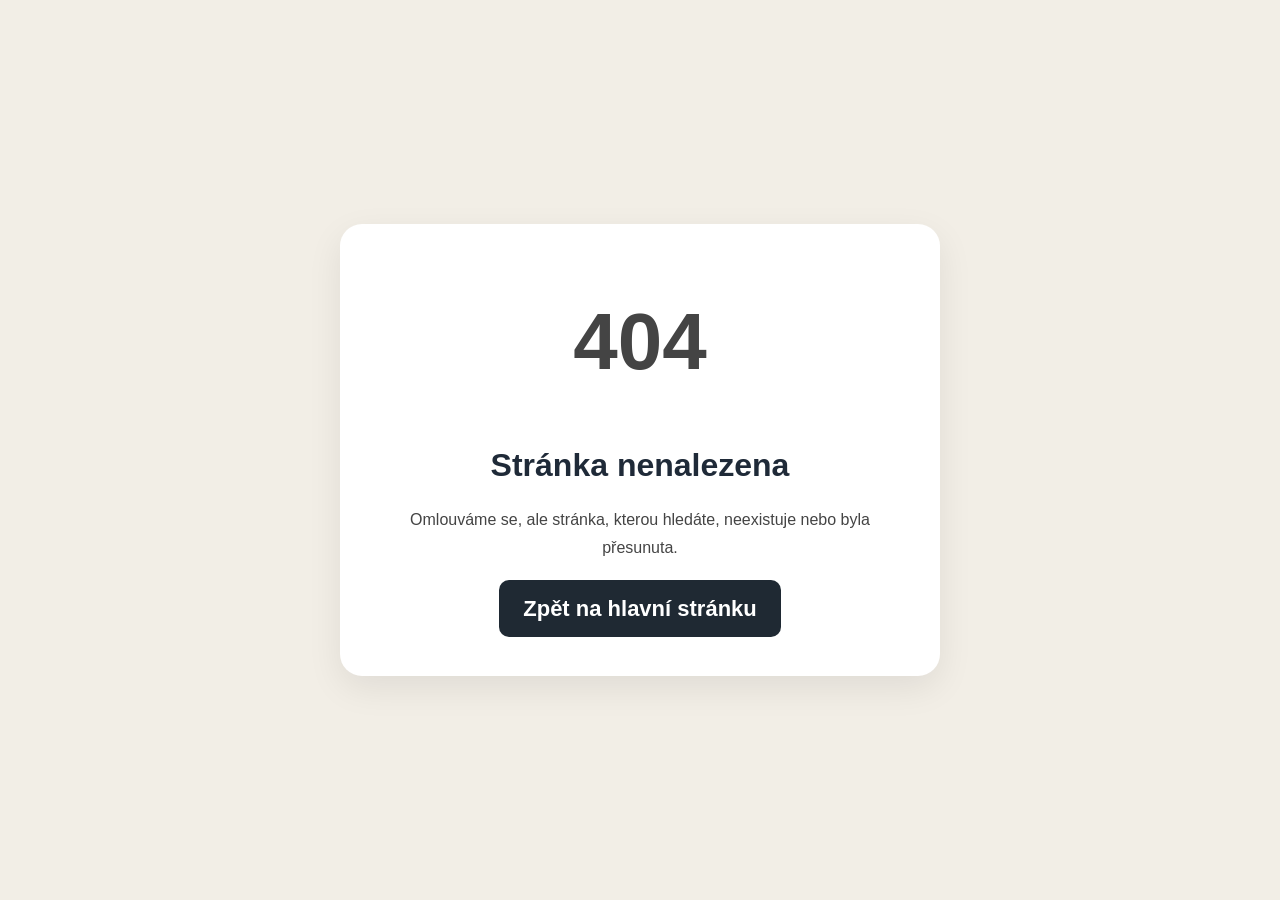
==== 404/index.html @ 888dba11 "pridani 404 stranky" ====
<!DOCTYPE html>
<html lang="cs">
<head>
  <meta charset="UTF-8">
  <meta name="viewport" content="width=device-width, initial-scale=1.0">
  <title>Stránka nenalezena | Dominik Anděl</title>
  <meta name="robots" content="noindex, follow">
  <link rel="stylesheet" href="../style.css">
</head>
<body>

<main class="error-page">
  <div class="error-box">
    <p class="error-code">404</p>
    <h1>Stránka nenalezena</h1>
    <p>
      Omlouváme se, ale stránka, kterou hledáte, neexistuje
      nebo byla přesunuta.
    </p>

    <a class="main-btn" href="/">Zpět na hlavní stránku</a>
  </div>
</main>

</body>
</html>
---- style.css ----
* {
  margin: 0;
  padding: 0;
  box-sizing: border-box;
  transition: all 0.25s ease;
}

html {
  scroll-behavior: smooth;
}

body {
  font-family: Arial, sans-serif;
  background: #f5f1ea;
  color: #1f2933;
  line-height: 1.6;
}

.header {
  background: #ffffff;
  padding: 18px 7%;
  display: flex;
  justify-content: space-between;
  align-items: center;
  gap: 20px;
  position: sticky;
  top: 0;
  z-index: 100;
  box-shadow: 0 4px 18px rgba(0, 0, 0, 0.08);
}

.logo {
  display: flex;
  align-items: center;
  gap: 14px;
}

.logo span {
  background: #1f2933;
  color: white;
  width: 52px;
  height: 52px;
  border-radius: 50%;
  display: grid;
  place-items: center;
  font-weight: bold;
  font-size: 22px;
}

.logo h2 {
  font-size: 22px;
  text-transform: uppercase;
}

.logo p {
  font-size: 13px;
  color: #666;
}

nav a {
  color: #1f2933;
  text-decoration: none;
  margin: 0 10px;
  font-weight: bold;
  position: relative;
}

nav a::after {
  content: "";
  position: absolute;
  left: 0;
  bottom: -6px;
  width: 0;
  height: 3px;
  background: #c88a1a;
}

nav a:hover {
  color: #c88a1a;
}

nav a:hover::after {
  width: 100%;
}

.phone-top {
  background: #1f2933;
  color: white;
  padding: 13px 20px;
  border-radius: 10px;
  text-decoration: none;
  font-size: 21px;
  font-weight: bold;
}

.phone-top:hover {
  background: #111827;
  transform: translateY(-3px);
  box-shadow: 0 10px 25px rgba(0,0,0,0.25);
}

.hero {
  min-height: 80vh;
  padding: 70px 7%;
  display: grid;
  grid-template-columns: 1fr 1fr;
  align-items: center;
  gap: 45px;
  background: linear-gradient(120deg, #f5f1ea 0%, #f5f1ea 55%, #e4e9ee 55%, #e4e9ee 100%);
}

.hero-text {
  animation: fadeUp 0.8s ease forwards;
}

.tag {
  display: inline-block;
  background: #c88a1a;
  color: white;
  padding: 8px 15px;
  border-radius: 30px;
  font-weight: bold;
  margin-bottom: 18px;
}

.hero h1 {
  font-size: 50px;
  line-height: 1.1;
  text-transform: uppercase;
  margin-bottom: 22px;
}

.hero-text p {
  font-size: 20px;
  margin-bottom: 28px;
}

.hero-buttons {
  display: flex;
  gap: 15px;
  flex-wrap: wrap;
}

.main-btn,
.second-btn {
  padding: 16px 24px;
  border-radius: 10px;
  text-decoration: none;
  font-weight: bold;
}

.main-btn {
  background: #1f2933;
  color: white;
  font-size: 22px;
}

.second-btn {
  background: #c88a1a;
  color: white;
}

.main-btn:hover {
  background: #111827;
  transform: translateY(-3px);
  box-shadow: 0 10px 25px rgba(0,0,0,0.25);
}

.second-btn:hover {
  background: #a66f10;
  transform: translateY(-3px);
  box-shadow: 0 10px 25px rgba(0,0,0,0.18);
}

.hero-image {
  animation: fadeUp 0.8s ease forwards;
}

.hero-image img {
  width: 100%;
  height: 470px;
  object-fit: cover;
  border-radius: 22px;
  box-shadow: 0 16px 40px rgba(0, 0, 0, 0.22);
}

.hero-image img:hover {
  transform: scale(1.02);
}

.section {
  padding: 70px 7%;
}

.section h2 {
  text-align: center;
  font-size: 36px;
  text-transform: uppercase;
  margin-bottom: 40px;
}

.section h2::after {
  content: "";
  display: block;
  width: 90px;
  height: 5px;
  background: #c88a1a;
  margin: 12px auto 0;
  border-radius: 5px;
}

.cards {
  display: grid;
  grid-template-columns: repeat(4, 1fr);
  gap: 25px;
}

.card {
  background: white;
  padding: 32px 25px;
  border-radius: 16px;
  text-align: center;
  box-shadow: 0 8px 22px rgba(0, 0, 0, 0.08);
  border: 2px solid transparent;
  animation: fadeUp 0.8s ease forwards;
}

.card:hover {
  transform: translateY(-8px);
  border-color: #c88a1a;
  box-shadow: 0 15px 35px rgba(0, 0, 0, 0.15);
}

.card h3 {
  font-size: 22px;
  margin-bottom: 12px;
}

.card p {
  color: #555;
}

.price-section {
  background: #ebe5da;
}

.price-box {
  max-width: 950px;
  margin: 0 auto;
}

table {
  width: 100%;
  border-collapse: collapse;
  background: white;
  border-radius: 16px;
  overflow: hidden;
  box-shadow: 0 8px 22px rgba(0, 0, 0, 0.08);
}

th {
  background: #1f2933;
  color: white;
  text-align: left;
  padding: 16px;
  font-size: 18px;
}

td {
  padding: 15px 16px;
  border-bottom: 1px solid #ddd;
  font-size: 17px;
}

tr:nth-child(even) {
  background: #f7f4ef;
}

tr:hover {
  background: #efe2c2;
}

.price-note {
  background: #1f2933;
  color: white;
  padding: 20px;
  border-radius: 14px;
  margin-top: 22px;
  font-size: 17px;
}

.gallery {
  display: grid;
  grid-template-columns: repeat(5, 1fr);
  gap: 18px;
}

.gallery img {
  width: 100%;
  height: 220px;
  object-fit: cover;
  border-radius: 15px;
  box-shadow: 0 8px 22px rgba(0, 0, 0, 0.12);
  cursor: pointer;
  animation: fadeUp 0.8s ease forwards;
}

.gallery img:hover {
  transform: scale(1.04);
  box-shadow: 0 15px 35px rgba(0, 0, 0, 0.25);
}

.contact-section {
  background: #ebe5da;
}

.contact-wrapper {
  background: white;
  border-radius: 18px;
  padding: 35px;
  display: grid;
  grid-template-columns: 1fr 2fr;
  gap: 35px;
  max-width: 1050px;
  margin: 0 auto;
  box-shadow: 0 8px 22px rgba(0, 0, 0, 0.08);
  animation: fadeUp 0.8s ease forwards;
}

.contact-info h3 {
  font-size: 30px;
  margin-bottom: 10px;
}

.big-phone {
  display: inline-block;
  background: #1f2933;
  color: white;
  text-decoration: none;
  font-size: 28px;
  font-weight: bold;
  padding: 16px 22px;
  border-radius: 12px;
  margin: 25px 0;
}

.big-phone:hover {
  background: #111827;
  transform: translateY(-3px);
  box-shadow: 0 10px 25px rgba(0,0,0,0.25);
}

form {
  display: grid;
  gap: 15px;
}

input,
textarea {
  width: 100%;
  padding: 16px;
  border: 1px solid #ccc;
  border-radius: 10px;
  font-size: 17px;
  background: white;
}

input:focus,
textarea:focus {
  outline: none;
  border-color: #c88a1a;
  box-shadow: 0 0 0 3px rgba(200, 138, 26, 0.18);
}

textarea {
  min-height: 140px;
  resize: vertical;
}

button {
  background: #c88a1a;
  color: white;
  border: none;
  padding: 17px;
  border-radius: 10px;
  font-size: 18px;
  font-weight: bold;
  cursor: pointer;
}

button:hover {
  background: #111827;
  transform: translateY(-3px);
  box-shadow: 0 10px 25px rgba(0,0,0,0.25);
}

footer {
  background: #1f2933;
  color: white;
  text-align: center;
  padding: 22px;
}

@keyframes fadeUp {
  from {
    opacity: 0;
    transform: translateY(25px);
  }

  to {
    opacity: 1;
    transform: translateY(0);
  }
}

/* Tablet */
@media (max-width: 1000px) {
  .header {
    flex-direction: column;
  }

  nav {
    text-align: center;
  }

  .hero {
    grid-template-columns: 1fr;
    text-align: center;
  }

  .hero h1 {
    font-size: 38px;
  }

  .hero-buttons {
    justify-content: center;
  }

  .cards {
    grid-template-columns: repeat(2, 1fr);
  }

  .gallery {
    grid-template-columns: repeat(2, 1fr);
  }

  .contact-wrapper {
    grid-template-columns: 1fr;
  }
}

/* Mobil */
@media (max-width: 600px) {
  .section,
  .hero,
  .header {
    padding-left: 5%;
    padding-right: 5%;
  }

  .hero h1 {
    font-size: 31px;
  }

  .hero-text p {
    font-size: 18px;
  }

  .cards {
    grid-template-columns: 1fr;
  }

  .gallery {
    grid-template-columns: 1fr;
  }

  .phone-top,
  .main-btn,
  .big-phone {
    font-size: 20px;
  }

  .hero-image img {
    height: 320px;
  }
}

/*upravení MENU, aby bylo na kraji atd...*/

.header {
  display: flex;
  align-items: center;
  justify-content: space-between;
  padding: 20px 60px;
  background: white;
  position: sticky;
  top: 0;
  z-index: 1000;
}

.menu-toggle {
  padding: 10px 16px;
  border: none;
  border-radius: 8px;
  background: #111;
  color: white;
  font-size: 15px;
  cursor: pointer;
}

.menu-toggle {
  margin-left: auto;
}

.menu-toggle:hover {
  background: #333;
}

.nav-menu {
  display: none;
  position: absolute;
  top: 80px;
  right: 60px;
  background: white;
  flex-direction: column;
  gap: 14px;
  padding: 18px;
  border-radius: 12px;
  box-shadow: 0 10px 25px rgba(0,0,0,0.15);
}

.nav-menu.active {
  display: flex;
}

.nav-menu a {
  color: #111;
  text-decoration: none;
  font-weight: 600;
}

.nav-menu a:hover {
  color: #666;
}

/*upravení galerie, aby se zvětšovala a aby se dalo kliknout na obrázek a zvětšil se...*/

.lightbox-arrow {
  position: absolute;
  top: 50%;
  transform: translateY(-50%);
  color: white;
  font-size: 60px;
  cursor: pointer;
  user-select: none;
  padding: 15px;
}

.lightbox-arrow:hover {
  color: #ddd;
}

.prev {
  left: 30px;
}

.next {
  right: 30px;
}


/*upravení obrázku*/

.gallery img {
  cursor: pointer;
}

.lightbox {
  display: none;
  position: fixed;
  inset: 0;
  z-index: 9999;
  background: rgba(0, 0, 0, 0.85);
  justify-content: center;
  align-items: center;
  padding: 20px;
}

.lightbox.active {
  display: flex;
}

.lightbox img {
  max-width: 90%;
  max-height: 85vh;
  border-radius: 14px;
  box-shadow: 0 20px 50px rgba(0, 0, 0, 0.4);
}

.lightbox-close {
  position: absolute;
  top: 25px;
  right: 35px;
  color: white;
  font-size: 48px;
  cursor: pointer;
  font-weight: bold;
}

.lightbox-close:hover {
  color: #ddd;
}


/*Upravení MENU na mobilu*/

@media (max-width: 768px) {
  .header {
    padding: 14px 18px;
    flex-wrap: wrap;
  }

  .logo h2 {
    font-size: 18px;
  }

  .logo p {
    font-size: 12px;
  }

  .menu-toggle {
    margin-left: auto;
    padding: 9px 13px;
    font-size: 14px;
  }

  .nav-menu {
    top: 100%;
    left: 18px;
    right: 18px;
    width: auto;
    padding: 16px;
    border-radius: 14px;
    align-items: stretch;
  }

  .nav-menu a {
    padding: 12px;
    border-radius: 8px;
    background: #f5f5f5;
    text-align: center;
  }

  .nav-menu a:hover {
    background: #e9e9e9;
  }
}


/*kontakt.php a jeho css*/
.result-page {
  min-height: 100vh;
  display: flex;
  justify-content: center;
  align-items: center;
  background: #f4f1ec;
  padding: 30px;
}

.result-card {
  max-width: 720px;
  width: 100%;
  background: white;
  padding: 40px;
  border-radius: 22px;
  box-shadow: 0 20px 50px rgba(0,0,0,0.12);
  text-align: center;
}

.result-card h1 {
  margin-bottom: 12px;
}

.result-card p {
  color: #555;
  margin-bottom: 25px;
}

.result-icon {
  width: 70px;
  height: 70px;
  border-radius: 50%;
  margin: 0 auto 20px;
  display: flex;
  justify-content: center;
  align-items: center;
  font-size: 38px;
  font-weight: bold;
  color: white;
}

.result-icon.success {
  background: #2e7d32;
}

.result-icon.error {
  background: #c62828;
}

.result-table {
  text-align: left;
  margin: 25px 0;
  background: #f7f7f7;
  border-radius: 14px;
  overflow: hidden;
}

.result-table div {
  padding: 14px 18px;
  border-bottom: 1px solid #ddd;
}

.result-table div:last-child {
  border-bottom: none;
}


/*Ochrana osobních údajů a jeho css*/
.footer {
    display: flex;
    justify-content: center;
    align-items: center;
    gap: 10px;
    flex-wrap: wrap;

    padding: 25px 15px;
    background: #1f2a38;
    color: white;
}

.footer-link {
    color: #d89b1d;
    text-decoration: none;
    font-weight: 600;
    transition: 0.3s;
}

.footer-link:hover {
    color: white;
    text-decoration: underline;
}


/*Oprava pro index.html a ochrana osobních údajů, aby bylo vše na stejné úrovni a vypadalo to lépe.*/
.gdpr-container {
    max-width: 850px;
    margin: 60px auto;
    padding: 45px 50px;
    background: #ffffff;
    border-radius: 22px;
    box-shadow: 0 12px 35px rgba(0,0,0,0.08);
}

.gdpr-container h1 {
    font-size: 36px;
    margin-bottom: 15px;
    color: #1f2a38;
}

.gdpr-container > p:first-of-type {
    font-size: 17px;
    color: #555;
    margin-bottom: 35px;
}

.gdpr-container h2 {
    margin-top: 32px;
    margin-bottom: 8px;
    font-size: 22px;
    color: #c58a17;
}

.gdpr-container p {
    line-height: 1.75;
    color: #2f2f2f;
    margin-bottom: 12px;
}

.gdpr-container a {
    color: #c58a17;
    font-weight: 600;
}

.back-btn {
    display: inline-block;
    margin-top: 35px;
    padding: 13px 22px;
    background: #c58a17;
    color: #ffffff !important;
    text-decoration: none;
    border-radius: 10px;
    font-weight: 600;
    transition: 0.25s;
}

.back-btn:hover {
    background: #a87311;
    transform: translateY(-2px);
}


/*Oprava pro index.html a ochrana osobních údajů, aby bylo vše na stejné úrovni a vypadalo to lépe.*/
.gdpr-contact-box {
    margin-top: 35px;
    padding: 22px 25px;
    background: #f7f1e8;
    border-left: 5px solid #c58a17;
    border-radius: 14px;
}

.gdpr-contact-box h2 {
    margin-top: 0;
}


/*další index.html pro 404*/
.error-page {
    min-height: 100vh;
    display: flex;
    justify-content: center;
    align-items: center;
    padding: 30px;
    background: #f2eee6;
}

.error-box {
    max-width: 600px;
    text-align: center;
    background: #ffffff;
    padding: 50px 40px;
    border-radius: 22px;
    box-shadow: 0 12px 35px rgba(0,0,0,0.08);
}

.error-code {
    font-size: 80px;
    font-weight: 800;
    color: #c58a17;
    margin: 0;
}

.error-box h1 {
    margin: 10px 0 15px;
    color: #1f2a38;
}

.error-box p {
    color: #444;
    line-height: 1.7;
    margin-bottom: 30px;
}
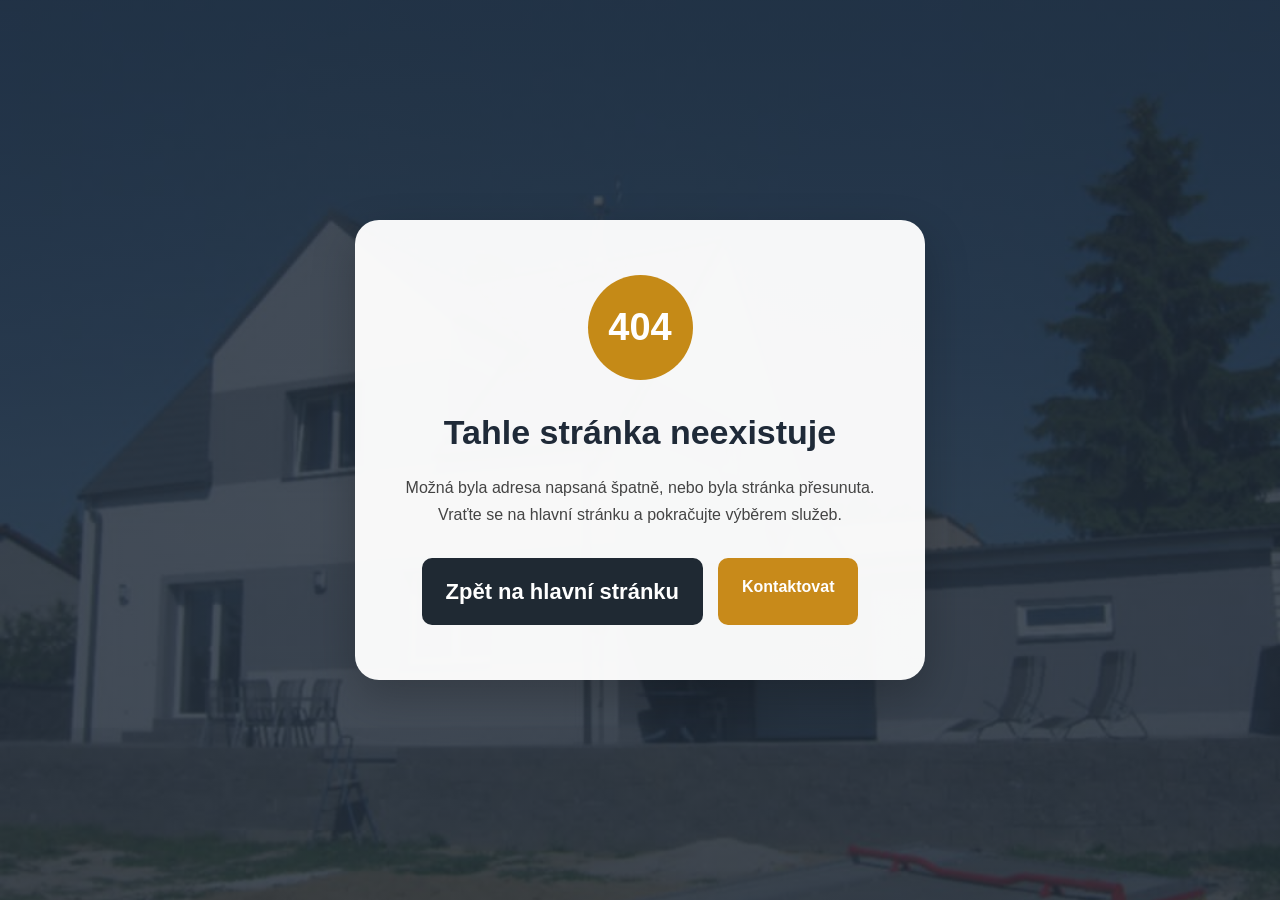
==== commit eb32d12d: "upraveni 404 stranky" ====
--- a/404/index.html
+++ b/404/index.html
@@ -11,14 +11,19 @@
 
 <main class="error-page">
   <div class="error-box">
-    <p class="error-code">404</p>
-    <h1>Stránka nenalezena</h1>
+    <div class="error-badge">404</div>
+
+    <h1>Tahle stránka neexistuje</h1>
+
     <p>
-      Omlouváme se, ale stránka, kterou hledáte, neexistuje
-      nebo byla přesunuta.
+      Možná byla adresa napsaná špatně, nebo byla stránka přesunuta.
+      Vraťte se na hlavní stránku a pokračujte výběrem služeb.
     </p>
 
-    <a class="main-btn" href="/">Zpět na hlavní stránku</a>
+    <div class="error-actions">
+      <a class="main-btn" href="/">Zpět na hlavní stránku</a>
+      <a class="second-btn" href="/#kontakt">Kontaktovat</a>
+    </div>
   </div>
 </main>
 
--- a/style.css
+++ b/style.css
@@ -829,33 +829,58 @@
     display: flex;
     justify-content: center;
     align-items: center;
+
     padding: 30px;
-    background: #f2eee6;
+    background:
+        linear-gradient(rgba(31, 42, 56, 0.82), rgba(31, 42, 56, 0.82)),
+        url("images/hero-fasada.jpg") center/cover no-repeat;
 }
 
 .error-box {
-    max-width: 600px;
+    max-width: 620px;
     text-align: center;
-    background: #ffffff;
-    padding: 50px 40px;
-    border-radius: 22px;
-    box-shadow: 0 12px 35px rgba(0,0,0,0.08);
-}
-
-.error-code {
-    font-size: 80px;
+
+    background: rgba(255, 255, 255, 0.96);
+    padding: 55px 45px;
+
+    border-radius: 24px;
+    box-shadow: 0 18px 45px rgba(0, 0, 0, 0.22);
+}
+
+.error-badge {
+    display: inline-flex;
+    justify-content: center;
+    align-items: center;
+
+    width: 105px;
+    height: 105px;
+    margin-bottom: 25px;
+
+    border-radius: 50%;
+    background: #c58a17;
+    color: #ffffff;
+
+    font-size: 38px;
     font-weight: 800;
-    color: #c58a17;
-    margin: 0;
 }
 
 .error-box h1 {
-    margin: 10px 0 15px;
+    margin-bottom: 15px;
     color: #1f2a38;
+    font-size: 34px;
 }
 
 .error-box p {
+    max-width: 480px;
+    margin: 0 auto 30px;
+
     color: #444;
     line-height: 1.7;
-    margin-bottom: 30px;
+}
+
+.error-actions {
+    display: flex;
+    justify-content: center;
+    gap: 15px;
+    flex-wrap: wrap;
 }
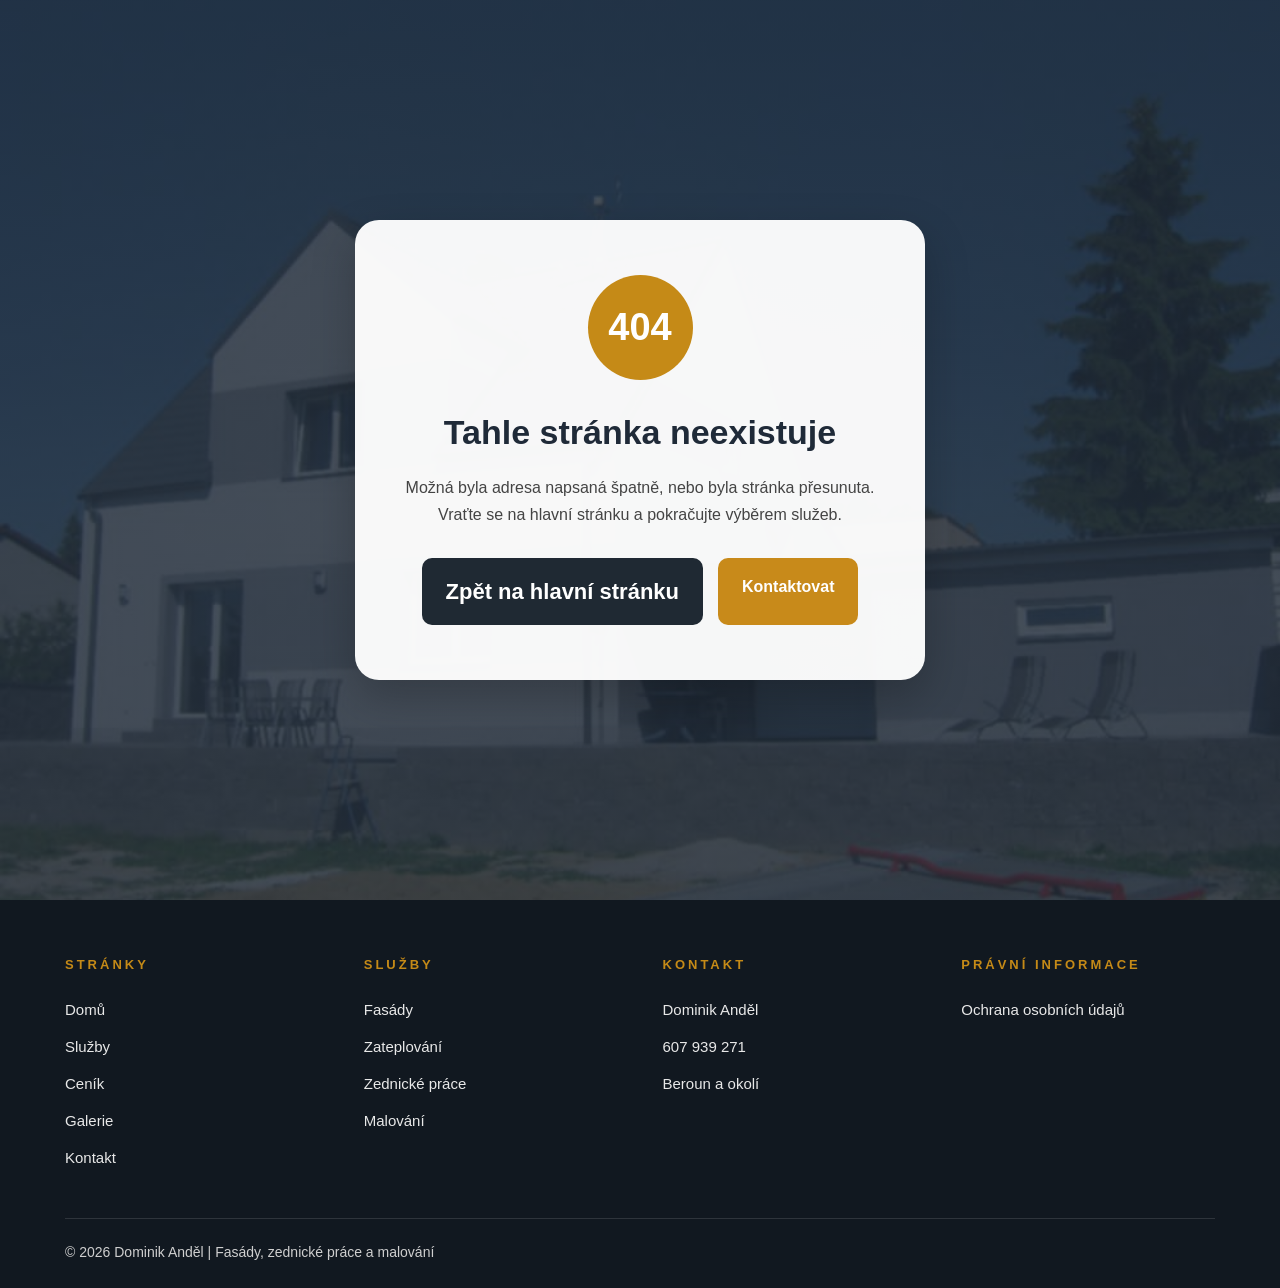
==== commit baf4cd7f: "uprava footeru" ====
--- a/404/index.html
+++ b/404/index.html
@@ -26,6 +26,46 @@
     </div>
   </div>
 </main>
+<footer class="site-footer">
+  <div class="footer-content">
+
+    <div class="footer-column">
+      <h3>Stránky</h3>
+      <a href="/">Domů</a>
+      <a href="/#sluzby">Služby</a>
+      <a href="/#cenik">Ceník</a>
+      <a href="/#galerie">Galerie</a>
+      <a href="/#kontakt">Kontakt</a>
+    </div>
+
+    <div class="footer-column">
+      <h3>Služby</h3>
+      <a href="/#sluzby">Fasády</a>
+      <a href="/#sluzby">Zateplování</a>
+      <a href="/#sluzby">Zednické práce</a>
+      <a href="/#sluzby">Malování</a>
+    </div>
+
+    <div class="footer-column">
+      <h3>Kontakt</h3>
+      <p>Dominik Anděl</p>
+      <a href="tel:+420607939271">607&nbsp;939&nbsp;271</a>
+      <p>Beroun a okolí</p>
+    </div>
+
+    <div class="footer-column">
+      <h3>Právní informace</h3>
+      <a href="/ochrana-osobnich-udaju.html">Ochrana osobních údajů</a>
+    </div>
+
+  </div>
+
+  <div class="footer-bottom">
+    <p>© 2026 Dominik Anděl | Fasády, zednické práce a malování</p>
+  </div>
+</footer>
+
+ <!-- Skript pro mobilní menu -->
 
 </body>
 </html>
--- a/style.css
+++ b/style.css
@@ -394,12 +394,72 @@
   box-shadow: 0 10px 25px rgba(0,0,0,0.25);
 }
 
-footer {
-  background: #1f2933;
-  color: white;
-  text-align: center;
-  padding: 22px;
-}
+/*Lepší úorava footeru*/
+.site-footer {
+    background: #111820;
+    color: #ffffff;
+    padding: 55px 20px 25px;
+}
+
+.footer-content {
+    max-width: 1150px;
+    margin: 0 auto;
+    display: grid;
+    grid-template-columns: repeat(4, 1fr);
+    gap: 45px;
+}
+
+.footer-column h3 {
+    font-size: 13px;
+    text-transform: uppercase;
+    letter-spacing: 3px;
+    color: #c58a17;
+    margin-bottom: 22px;
+}
+
+.footer-column a,
+.footer-column p {
+    display: block;
+    color: #e8e8e8;
+    text-decoration: none;
+    margin-bottom: 13px;
+    font-size: 15px;
+}
+
+.footer-column a:hover {
+    color: #c58a17;
+}
+
+.footer-bottom {
+    max-width: 1150px;
+    margin: 35px auto 0;
+    padding-top: 22px;
+    border-top: 1px solid rgba(255,255,255,0.12);
+    color: #cfcfcf;
+    font-size: 14px;
+}
+
+.footer-bottom p {
+    margin: 0;
+}
+
+@media (max-width: 800px) {
+    .footer-content {
+        grid-template-columns: 1fr 1fr;
+    }
+}
+
+@media (max-width: 520px) {
+    .footer-content {
+        grid-template-columns: 1fr;
+    }
+
+    .site-footer {
+        text-align: center;
+    }
+}
+
+
 
 @keyframes fadeUp {
   from {
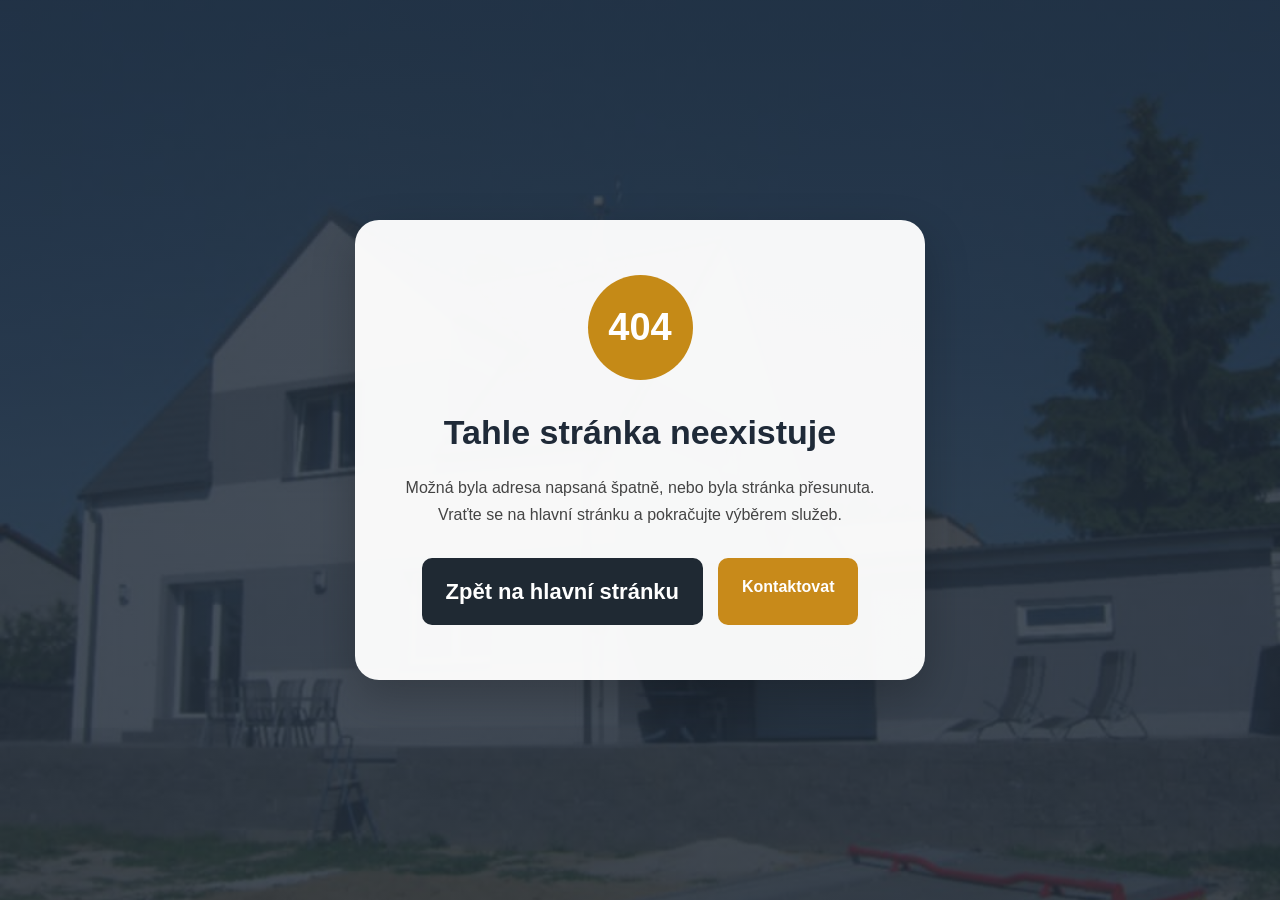
==== commit 22d34945: "odebrani footeru z 404" ====
--- a/404/index.html
+++ b/404/index.html
@@ -26,46 +26,7 @@
     </div>
   </div>
 </main>
-<footer class="site-footer">
-  <div class="footer-content">
 
-    <div class="footer-column">
-      <h3>Stránky</h3>
-      <a href="/">Domů</a>
-      <a href="/#sluzby">Služby</a>
-      <a href="/#cenik">Ceník</a>
-      <a href="/#galerie">Galerie</a>
-      <a href="/#kontakt">Kontakt</a>
-    </div>
-
-    <div class="footer-column">
-      <h3>Služby</h3>
-      <a href="/#sluzby">Fasády</a>
-      <a href="/#sluzby">Zateplování</a>
-      <a href="/#sluzby">Zednické práce</a>
-      <a href="/#sluzby">Malování</a>
-    </div>
-
-    <div class="footer-column">
-      <h3>Kontakt</h3>
-      <p>Dominik Anděl</p>
-      <a href="tel:+420607939271">607&nbsp;939&nbsp;271</a>
-      <p>Beroun a okolí</p>
-    </div>
-
-    <div class="footer-column">
-      <h3>Právní informace</h3>
-      <a href="/ochrana-osobnich-udaju.html">Ochrana osobních údajů</a>
-    </div>
-
-  </div>
-
-  <div class="footer-bottom">
-    <p>© 2026 Dominik Anděl | Fasády, zednické práce a malování</p>
-  </div>
-</footer>
-
- <!-- Skript pro mobilní menu -->
 
 </body>
 </html>
